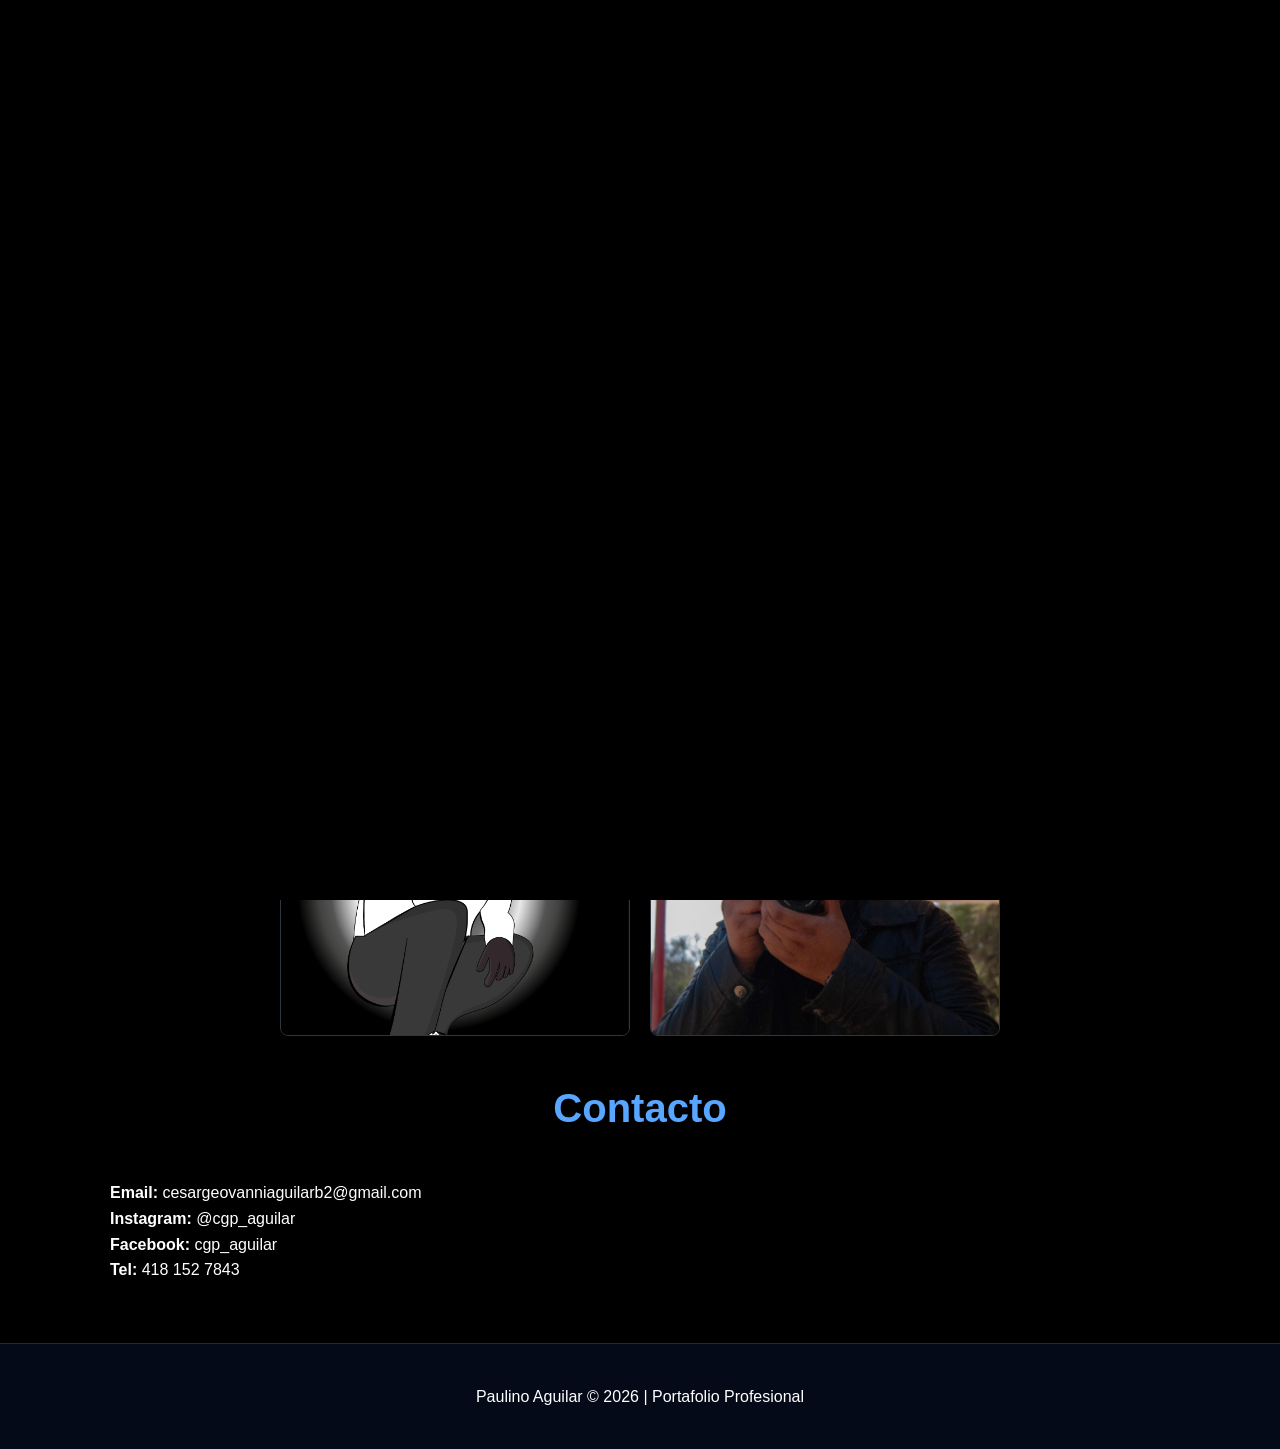
==== index.html @ d4484b49 "Add files via upload" ====
<!DOCTYPE html>
<html lang="es">
<head>
    <meta charset="UTF-8">
    <meta name="viewport" content="width=device-width, initial-scale=1.0">
    <title>Paulino Aguilar | Portafolio</title>
    <link rel="stylesheet" href="css/estilos.css">
</head>
<body>

    <div id="video-intro-container">
        <video id="video-intro" autoplay muted playsinline>
            <source src="video/intro.mp4" type="video/mp4">
            Tu navegador no soporta video.
        </video>
    </div>

    <header>
        <nav class="nav-principal">
            <div class="logo-contenedor">
                <img src="img/logo-aguila.png" alt="Logo Aguilar" class="logo-nav">
            </div>
            
            <ul class="menu-links">
                <li><a href="index.html">Inicio</a></li>
                <li><a href="galeria.html">Galería</a></li>
                <li><a href="servicios.html">Servicios</a></li>
                <li><a href="experiencias.html">Experiencias</a></li>
            </ul>
        </nav>
    </header>

    <main class="container">
        
        <section id="sobre-mi">
            <h1 class="titulo-seccion">Sobre Mí</h1>
            <div class="intro">
                <img src="img/Mi-foto.jpg" alt="Paulino Aguilar" class="foto-perfil">
                <div class="texto-presentacion">
                    <p>Soy diseñador digital especializado en ilustración y producción audiovisual. Mi objetivo es transformar ideas en experiencias visuales impactantes, combinando estética cibernética con narrativa visual.</p>
                </div>
            </div>
        </section>

        <section id="intro-trabajo">
            <h2 class="titulo-seccion">Un vistazo a mi trabajo</h2>
            <div class="fotos-intro">
                <img src="img/preview1.png" alt="Preview 1">
                <img src="img/preview2.jpg" alt="Preview 2">
            </div>
        </section>

        <section id="contacto">
            <h2 class="titulo-seccion">Contacto</h2>
            <div class="contacto-datos">
                <p><strong>Email:</strong> cesargeovanniaguilarb2@gmail.com</p>
                <p><strong>Instagram:</strong> @cgp_aguilar</p>
                <p><strong>Facebook:</strong> cgp_aguilar</p>
                <p><strong>Tel:</strong> 418 152 7843</p>
            </div>
        </section>

    </main>

    <footer>
        <p>Paulino Aguilar &copy; 2026 | Portafolio Profesional</p>
    </footer>

    <script>
        const video = document.getElementById('video-intro');
        const container = document.getElementById('video-intro-container');

        video.onended = function() {
            container.classList.add('hidden-intro'); 
            setTimeout(() => {
                container.style.display = 'none'; 
            }, 1000);
        };

        container.onclick = function() {
            container.style.display = 'none';
        };
    </script>

</body>
</html>
---- css/estilos.css ----
/* =========================================
   1. CONFIGURACIÓN GENERAL
   ========================================= */
* {
    box-sizing: border-box;
    margin: 0;
    padding: 0;
}

body {
    background-color: #000000;
    color: #ffffff;
    font-family: 'Arial', sans-serif;
    line-height: 1.6;
    overflow-x: hidden;
}

.container {
    max-width: 1100px;
    margin: 0 auto;
    padding: 60px 20px;
}

/* =========================================
   2. VIDEO INTRO (MANTENIDO)
   ========================================= */
#video-intro-container {
    position: fixed;
    top: 0;
    left: 0;
    width: 100%;
    height: 100vh;
    background-color: #000;
    z-index: 10000;
    display: flex;
    justify-content: center;
    align-items: center;
    transition: opacity 1s ease;
}

#video-intro {
    width: 100%;
    height: 100%;
    object-fit: cover;
}

.hidden-intro {
    opacity: 0;
    pointer-events: none;
}

/* =========================================
   3. NAVEGACIÓN UNIVERSAL (LOGO CIRCULAR)
   ========================================= */
header {
    background-color: #050a18;
    padding: 20px 0;
    border-bottom: 1px solid #1a2a4a;
    position: sticky;
    top: 0;
    z-index: 1000;
    width: 100%;
}

.nav-principal {
    display: flex;
    flex-direction: column; 
    align-items: center;
    gap: 15px;
    width: 100%;
    max-width: 1200px;
    margin: 0 auto;
}

.logo-nav {
    width: 110px;           
    height: 110px;          
    object-fit: cover;      
    border-radius: 50%;     /* LOGO CIRCULAR */
    border: 2px solid #58a6ff; 
    display: block;
    transition: transform 0.3s ease;
    background-color: #000;
}

.logo-nav:hover {
    transform: scale(1.05);
    border-color: #ffffff;
}

.menu-links {
    list-style: none;
    display: flex;
    justify-content: center;
    gap: 35px;
    padding: 0;
}

.menu-links a {
    color: #ffffff;
    text-decoration: none;
    font-size: 1rem;
    text-transform: uppercase;
    letter-spacing: 1.5px;
    font-weight: bold;
    transition: color 0.3s;
}

.menu-links a:hover {
    color: #58a6ff;
}

/* =========================================
   4. SECCIONES DE CONTENIDO (MANTENIDO)
   ========================================= */
.titulo-seccion {
    text-align: center;
    font-size: 2.5rem;
    margin: 40px 0;
    color: #58a6ff;
}

.intro, .servicio-bloque {
    display: flex;
    align-items: center;
    gap: 40px;
    background: #0a0f1d;
    padding: 30px;
    border-radius: 20px;
    border: 1px solid #161b22;
    margin-bottom: 30px;
}

/* Regla general para fotos/videos en bloques de servicios */
.servicio-media img, .servicio-media video {
    width: 100%;
    max-width: 400px;
    height: auto;
    border-radius: 15px;
    border: 1px solid #30363d;
}

/* =========================================
   5. AJUSTES ESPECÍFICOS: INICIO Y EXPERIENCIAS (CORRECCIÓN)
   ========================================= */

/* --- INICIO (Sobre Mí) --- */
.foto-perfil {
    width: 250px; /* Tamaño controlado para tu foto de perfil */
    height: auto;
    border-radius: 15px;
    border: 1px solid #30363d;
}

.fotos-intro {
    display: flex;
    gap: 20px;
    justify-content: center;
    flex-wrap: wrap;
    margin-top: 20px;
}

.fotos-intro img {
    width: 350px; /* Tamaño controlado para los previews */
    height: 250px;
    object-fit: cover;
    border-radius: 8px;
    border: 1px solid #30363d;
}

/* --- EXPERIENCIAS (Sesión Eduardo Espitia) --- */
.experiencia-bloque {
    margin-bottom: 50px;
}

.experiencia-info {
    margin-bottom: 20px;
}

.carrusel-experiencia {
    display: flex;
    gap: 15px;
    overflow-x: auto; /* Deslizamiento horizontal */
    padding: 20px 0;
    border-radius: 10px;
    background: #0a0f1d;
}

.carrusel-experiencia img {
    width: 280px; /* Tamaño fijo para que las fotos de la sesión no sean gigantes */
    height: 200px;
    object-fit: cover;
    border-radius: 8px;
    flex-shrink: 0; /* Evita que se aplasten */
    border: 1px solid #30363d;
    transition: transform 0.3s;
}

.carrusel-experiencia img:hover {
    transform: scale(1.05);
}

/* =========================================
   6. GALERÍA / CARRUSEL (MANTENIDO)
   ========================================= */
.carrusel-completo {
    position: relative;
    width: 100%;
    max-width: 900px;
    height: 600px;
    margin: 0 auto 50px auto;
    overflow: hidden;
    border-radius: 20px;
    background-color: #0a0f1d;
    border: 2px solid #1a2a4a;
}

.slides {
    display: flex;
    width: 300%;
    height: 100%;
    transition: transform 0.6s cubic-bezier(0.4, 0, 0.2, 1);
}

.slide {
    width: 33.3333%;
    height: 100%;
    flex-shrink: 0;
}

.slide img, .slide video {
    width: 100%;
    height: 100%;
    object-fit: contain;
    background-color: #000;
}

/* Lógica de radio botones */
input[name="slider"] { display: none; }
#item-1:checked ~ .slides { transform: translateX(0); }
#item-2:checked ~ .slides { transform: translateX(-33.3333%); }
#item-3:checked ~ .slides { transform: translateX(-66.6666%); }

.navegacion-carrusel {
    position: absolute;
    bottom: 70px;
    width: 100%;
    display: flex;
    justify-content: center;
    gap: 15px;
}

.dot {
    width: 12px;
    height: 12px;
    background: #30363d;
    border-radius: 50%;
    cursor: pointer;
}

#item-1:checked ~ .navegacion-carrusel .dot:nth-child(1),
#item-2:checked ~ .navegacion-carrusel .dot:nth-child(2),
#item-3:checked ~ .navegacion-carrusel .dot:nth-child(3) {
    background: #58a6ff;
}

/* =========================================
   7. FOOTER
   ========================================= */
footer {
    background-color: #050a18;
    padding: 40px 0;
    text-align: center;
    border-top: 1px solid #1a2a4a;
}

/* =========================================
   8. RESPONSIVE
   ========================================= */
@media (max-width: 768px) {
    .menu-links { gap: 15px; flex-wrap: wrap; justify-content: center; }
    .intro, .servicio-bloque { flex-direction: column; text-align: center; }
    .foto-perfil, .servicio-media img { width: 100%; max-width: 100%; }
    .carrusel-completo { height: 400px; }
}
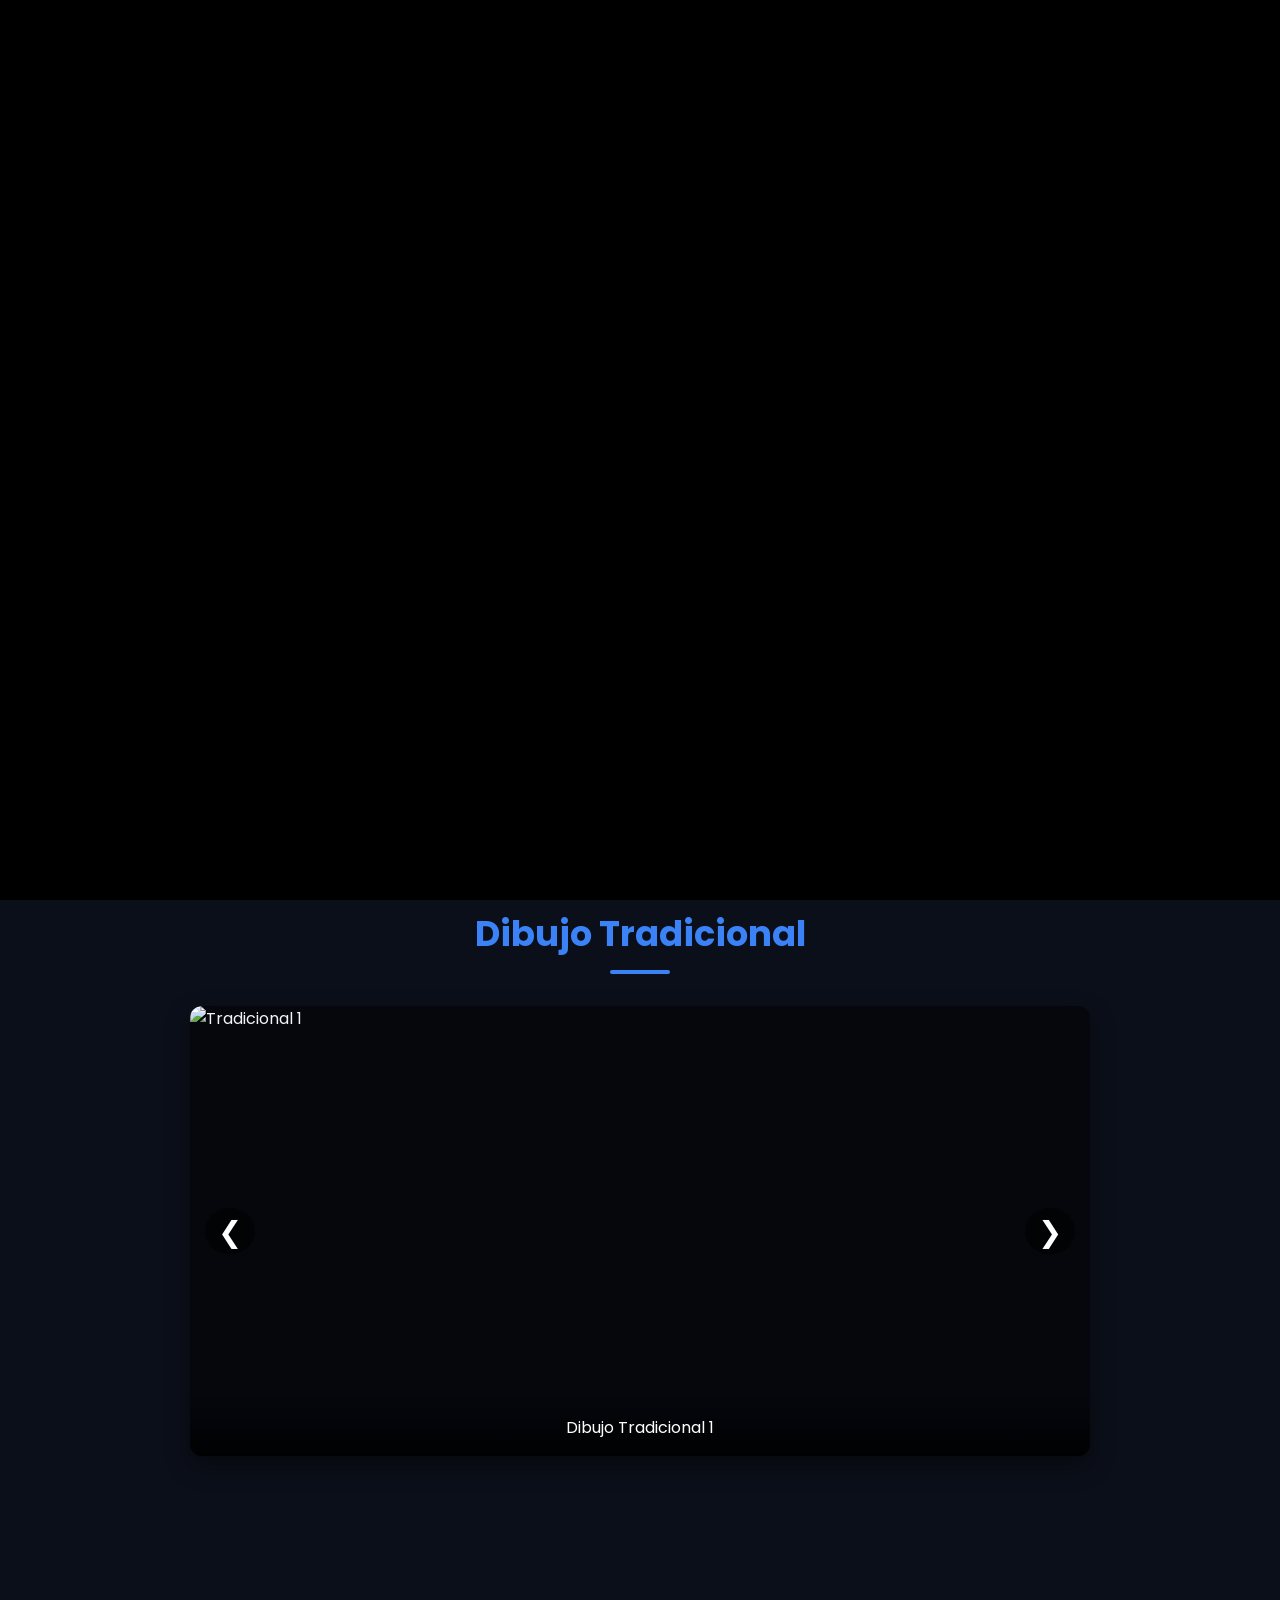
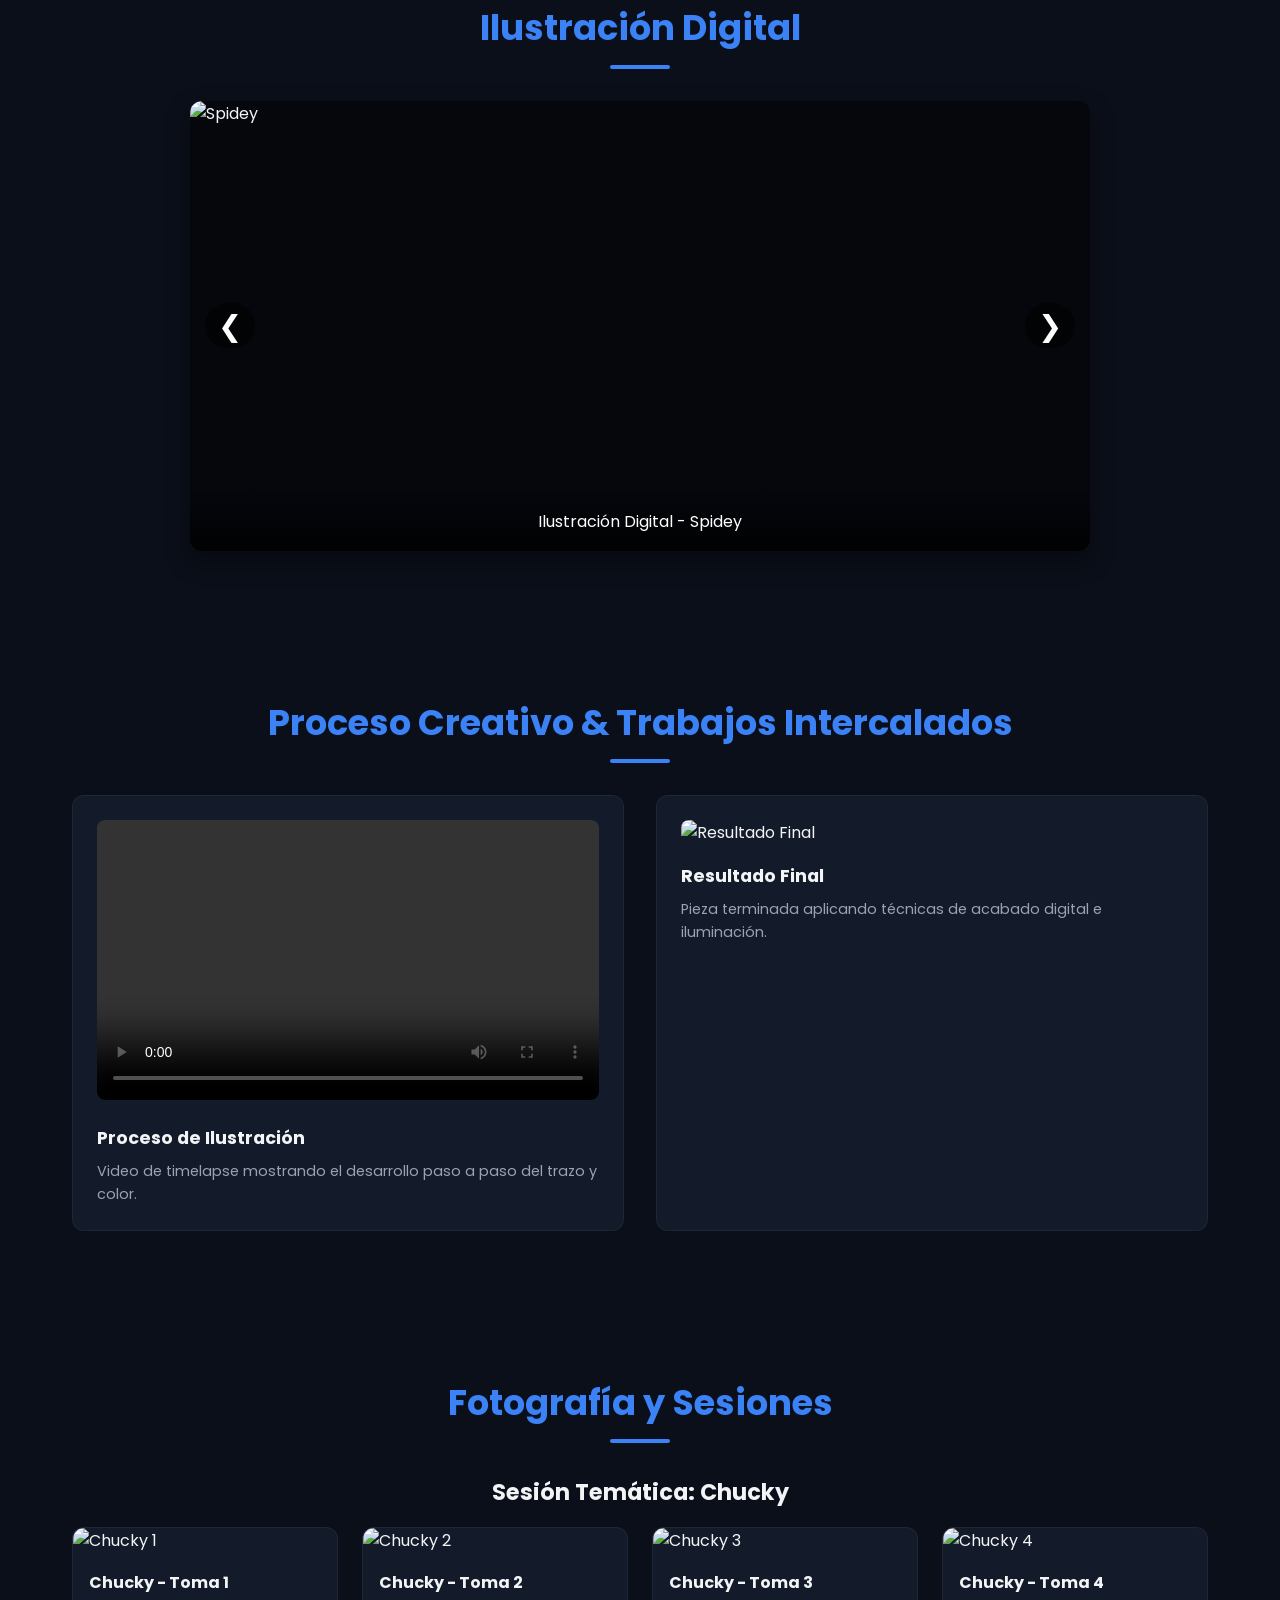
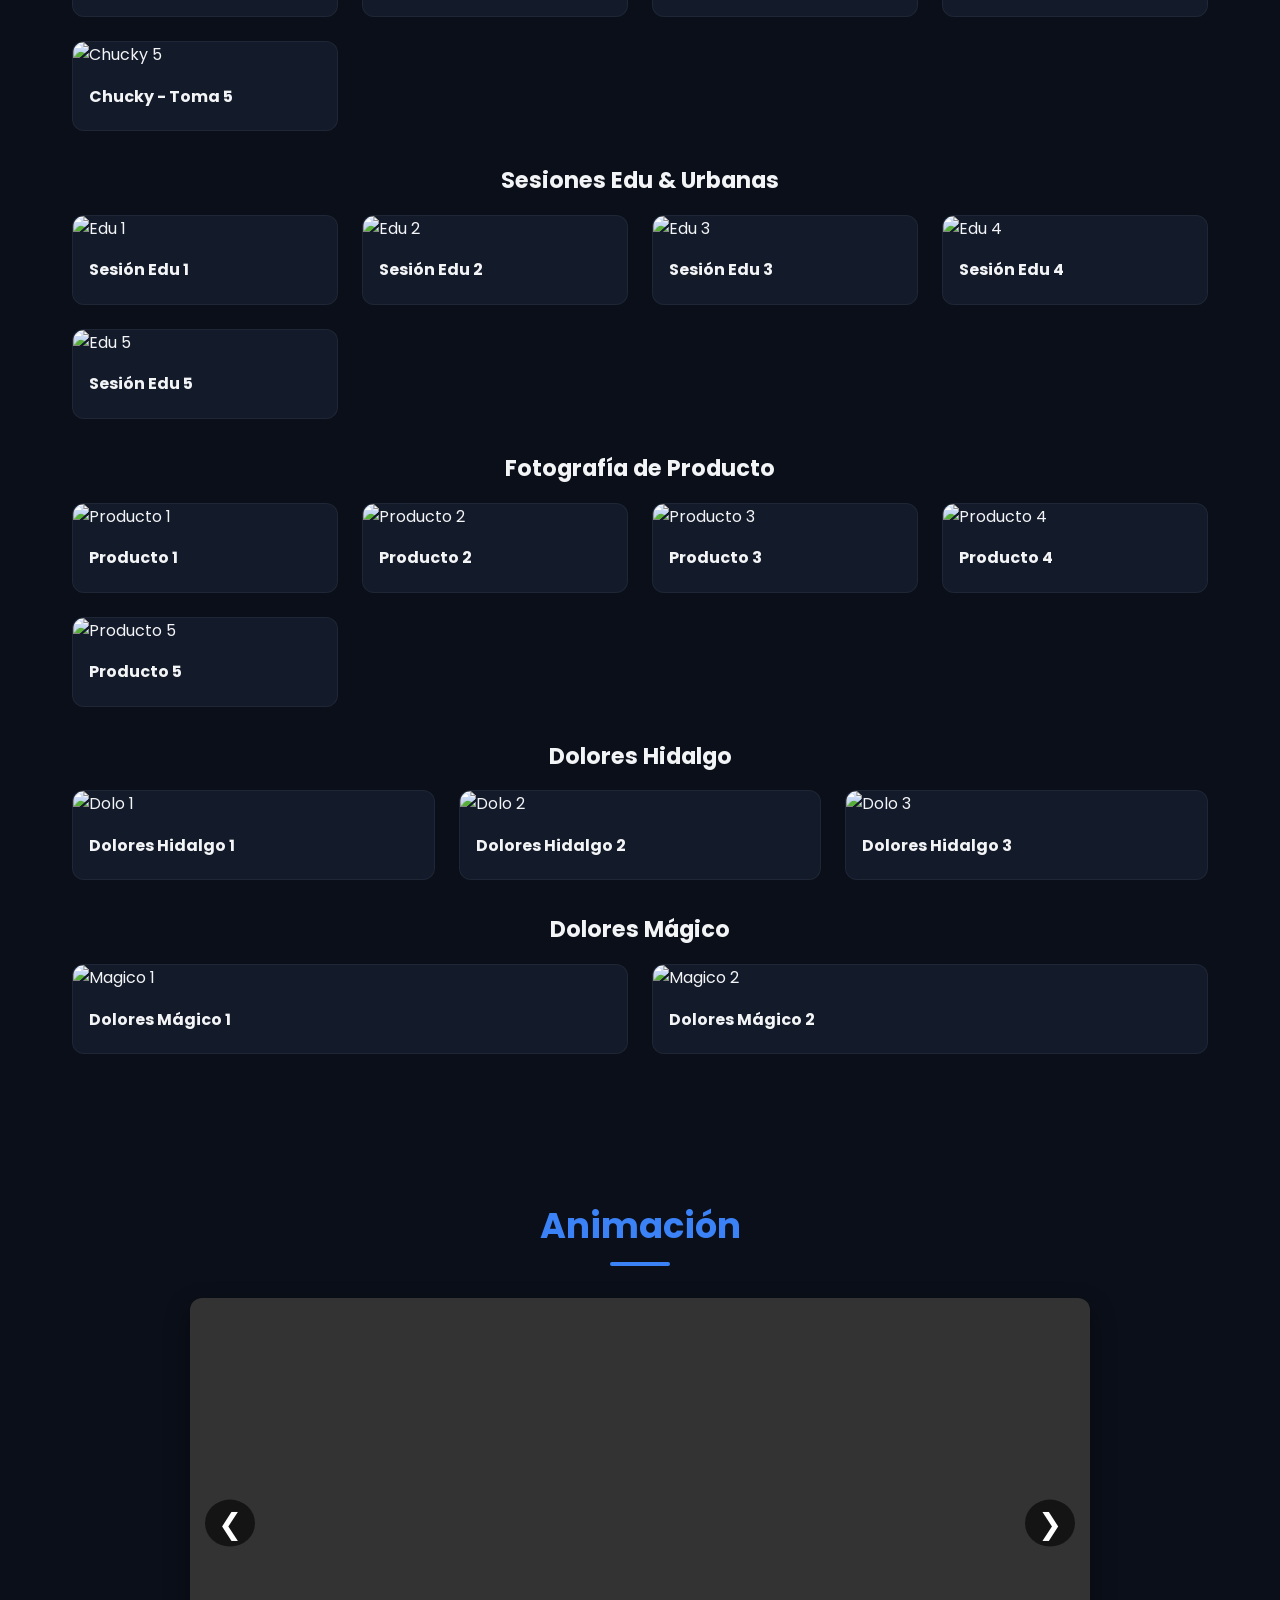
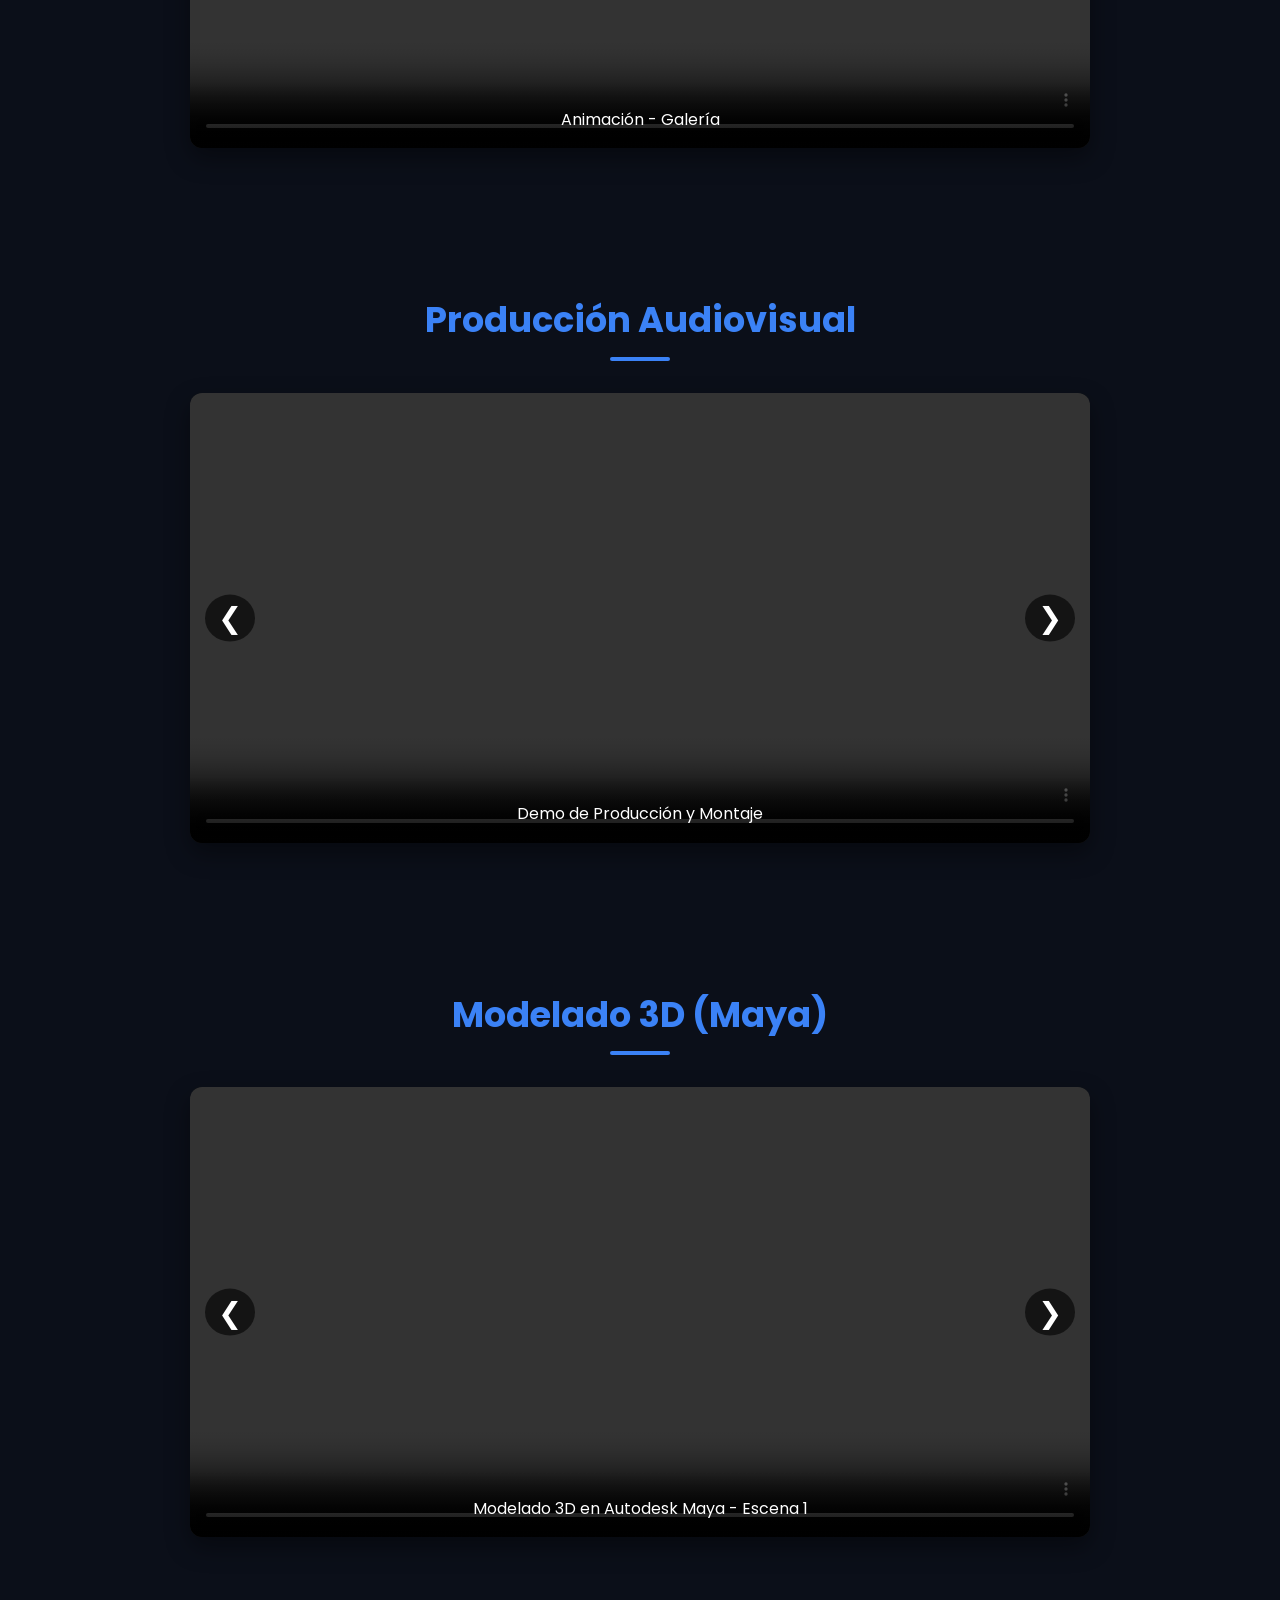
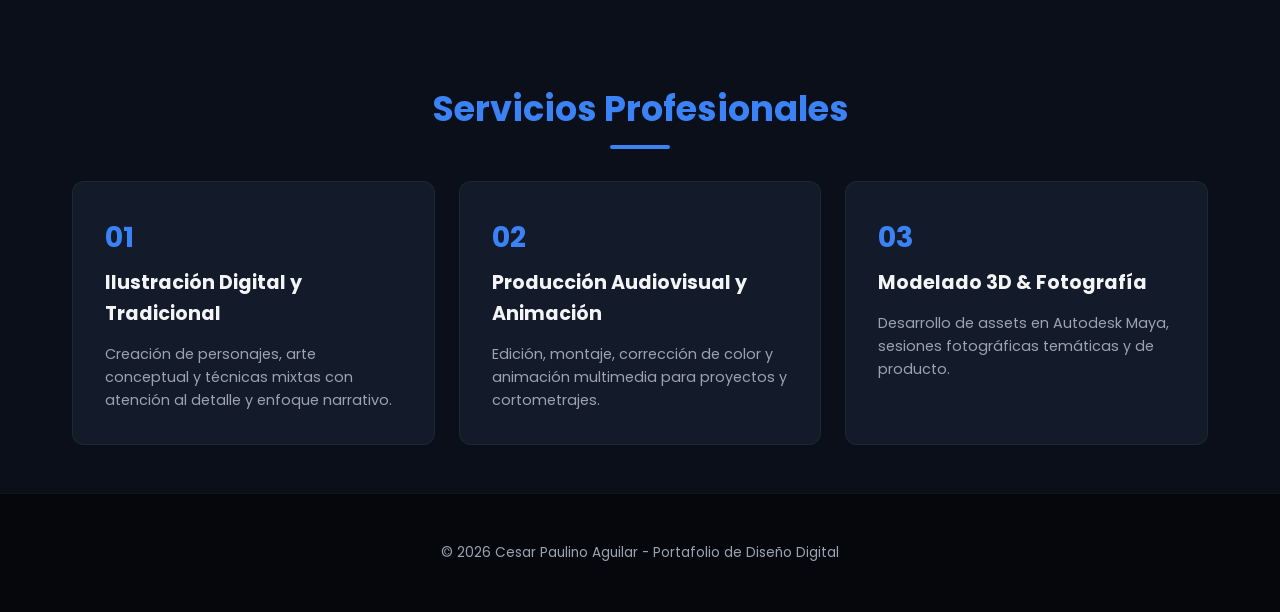
==== commit 50b4623a: "Add files via upload" ====
--- a/index.html
+++ b/index.html
@@ -1,86 +1,363 @@
 <!DOCTYPE html>
 <html lang="es">
 <head>
-    <meta charset="UTF-8">
-    <meta name="viewport" content="width=device-width, initial-scale=1.0">
-    <title>Paulino Aguilar | Portafolio</title>
-    <link rel="stylesheet" href="css/estilos.css">
+  <meta charset="UTF-8">
+  <meta name="viewport" content="width=device-width, initial-scale=1.0">
+  <title>Cesar Paulino Aguilar - Portafolio Profesional</title>
+  <link rel="preconnect" href="https://fonts.googleapis.com">
+  <link rel="preconnect" href="https://fonts.gstatic.com" crossorigin>
+  <link href="https://fonts.googleapis.com/css2?family=Poppins:wght@300;400;600;700&display=swap" rel="stylesheet">
+  <style>
+    :root {
+      --bg-color: #0b0f19;
+      --card-bg: #131a2a;
+      --accent-color: #3b82f6;
+      --accent-hover: #60a5fa;
+      --text-main: #f3f4f6;
+      --text-muted: #9ca3af;
+      --nav-bg: rgba(11, 15, 25, 0.95);
+    }
+
+    * { box-sizing: border-box; margin: 0; padding: 0; }
+    html { scroll-behavior: smooth; }
+    body { font-family: 'Poppins', sans-serif; background-color: var(--bg-color); color: var(--text-main); line-height: 1.6; }
+
+    /* INTRO ANIMADA A PANTALLA COMPLETA */
+    #intro-screen {
+      position: fixed;
+      top: 0; left: 0; width: 100%; height: 100%;
+      background: #000;
+      display: flex; justify-content: center; align-items: center;
+      z-index: 9999;
+      transition: opacity 0.8s ease;
+    }
+    #intro-screen video { width: 100%; height: 100%; object-fit: cover; }
+
+    /* NAVEGACIÓN */
+    header { position: fixed; top: 0; left: 0; width: 100%; background: var(--nav-bg); backdrop-filter: blur(10px); z-index: 1000; border-bottom: 1px solid rgba(255, 255, 255, 0.05); }
+    nav { max-width: 1200px; margin: 0 auto; display: flex; justify-content: space-between; align-items: center; padding: 1rem 2rem; }
+    .logo-container img { width: 45px; height: 45px; border-radius: 50%; object-fit: cover; }
+    .nav-links { display: flex; list-style: none; gap: 1.2rem; flex-wrap: wrap; justify-content: flex-end; }
+    .nav-links a { color: var(--text-main); text-decoration: none; font-weight: 600; text-transform: uppercase; font-size: 0.75rem; letter-spacing: 1px; transition: color 0.3s; }
+    .nav-links a:hover { color: var(--accent-color); }
+
+    /* SECCIONES GENERALES */
+    section { padding: 6rem 2rem 3rem 2rem; max-width: 1200px; margin: 0 auto; }
+    .section-title { font-size: 2.2rem; text-align: center; color: var(--accent-color); margin-bottom: 2rem; position: relative; }
+    .section-title::after { content: ''; display: block; width: 60px; height: 4px; background: var(--accent-color); margin: 0.5rem auto 0 auto; border-radius: 2px; }
+    .sub-title { font-size: 1.4rem; color: var(--text-main); margin: 2rem 0 1rem 0; text-align: center; }
+
+    /* SOBRE MÍ */
+    #inicio { min-height: 90vh; display: flex; align-items: center; justify-content: center; padding-top: 8rem; }
+    .hero-card { background: var(--card-bg); border-radius: 16px; padding: 3rem; display: flex; align-items: center; gap: 2.5rem; box-shadow: 0 10px 30px rgba(0,0,0,0.5); border: 1px solid rgba(255,255,255,0.05); }
+    .hero-img { width: 200px; height: 200px; border-radius: 12px; object-fit: cover; }
+    .hero-content h1 { font-size: 2.5rem; margin-bottom: 0.5rem; }
+    .hero-content h2 { font-size: 1.2rem; color: var(--accent-color); font-weight: 400; margin-bottom: 1rem; }
+    .hero-content p { color: var(--text-muted); font-size: 0.95rem; }
+
+    /* CARRUSELES */
+    .carousel-container { position: relative; max-width: 900px; margin: 0 auto; overflow: hidden; border-radius: 12px; background: #05070d; box-shadow: 0 10px 25px rgba(0,0,0,0.4); }
+    .carousel-track { display: flex; transition: transform 0.5s ease-in-out; }
+    .carousel-slide { min-width: 100%; height: 450px; position: relative; display: flex; justify-content: center; align-items: center; }
+    .carousel-slide img, .carousel-slide video { width: 100%; height: 100%; object-fit: contain; }
+    .carousel-caption { position: absolute; bottom: 0; width: 100%; background: linear-gradient(transparent, rgba(0,0,0,0.85)); color: #fff; padding: 1.5rem 1rem 1rem 1rem; text-align: center; font-size: 1rem; }
+    .carousel-btn { position: absolute; top: 50%; transform: translateY(-50%); background: rgba(0, 0, 0, 0.6); color: white; border: none; font-size: 1.8rem; padding: 0.4rem 0.8rem; cursor: pointer; border-radius: 50%; z-index: 10; transition: background 0.3s; }
+    .carousel-btn:hover { background: var(--accent-color); }
+    .btn-prev { left: 15px; } .btn-next { right: 15px; }
+
+    /* SECCIÓN INTERCALADA (PROCESO + RESULTADO) */
+    .intercalada-grid { display: grid; grid-template-columns: repeat(auto-fit, minmax(300px, 1fr)); gap: 2rem; }
+    .intercalada-card { background: var(--card-bg); border-radius: 12px; padding: 1.5rem; border: 1px solid rgba(255,255,255,0.05); }
+    .intercalada-card img, .intercalada-card video { width: 100%; height: 280px; object-fit: cover; border-radius: 8px; margin-bottom: 1rem; }
+    .intercalada-card h3 { font-size: 1.1rem; margin-bottom: 0.5rem; }
+    .intercalada-card p { color: var(--text-muted); font-size: 0.9rem; }
+
+    /* GRID DE FOTOGRAFÍA / SESIONES */
+    .photo-grid { display: grid; grid-template-columns: repeat(auto-fit, minmax(260px, 1fr)); gap: 1.5rem; }
+    .photo-card { background: var(--card-bg); border-radius: 12px; overflow: hidden; border: 1px solid rgba(255,255,255,0.05); }
+    .photo-card img { width: 100%; height: 240px; object-fit: cover; }
+    .photo-card .photo-info { padding: 1rem; }
+    .photo-card h4 { font-size: 1rem; margin-bottom: 0.3rem; }
+
+    /* SERVICIOS Y EXPERIENCIA */
+    .services-grid { display: grid; grid-template-columns: repeat(auto-fit, minmax(280px, 1fr)); gap: 1.5rem; }
+    .service-card { background: var(--card-bg); padding: 2rem; border-radius: 12px; border: 1px solid rgba(255,255,255,0.05); }
+    .service-number { font-size: 1.8rem; font-weight: 700; color: var(--accent-color); margin-bottom: 0.5rem; }
+    .service-card h3 { font-size: 1.2rem; margin-bottom: 0.8rem; }
+    .service-card p { color: var(--text-muted); font-size: 0.9rem; }
+
+    .experience-container { display: flex; flex-direction: column; gap: 1.5rem; }
+    .exp-item { background: var(--card-bg); padding: 1.5rem 2rem; border-radius: 12px; border-left: 4px solid var(--accent-color); }
+    .exp-item h3 { font-size: 1.2rem; }
+    .exp-item .role { color: var(--accent-color); font-size: 0.9rem; margin-bottom: 0.5rem; }
+    .exp-item p { color: var(--text-muted); font-size: 0.9rem; }
+
+    footer { text-align: center; padding: 3rem 1rem; background: #05070d; border-top: 1px solid rgba(255,255,255,0.05); color: var(--text-muted); font-size: 0.85rem; }
+
+    @media (max-width: 768px) {
+      .hero-card { flex-direction: column; text-align: center; padding: 2rem; }
+      .nav-links { justify-content: center; }
+      .carousel-slide { height: 300px; }
+    }
+  </style>
 </head>
 <body>
 
-    <div id="video-intro-container">
-        <video id="video-intro" autoplay muted playsinline>
-            <source src="video/intro.mp4" type="video/mp4">
-            Tu navegador no soporta video.
-        </video>
-    </div>
-
-    <header>
-        <nav class="nav-principal">
-            <div class="logo-contenedor">
-                <img src="img/logo-aguila.png" alt="Logo Aguilar" class="logo-nav">
-            </div>
-            
-            <ul class="menu-links">
-                <li><a href="index.html">Inicio</a></li>
-                <li><a href="galeria.html">Galería</a></li>
-                <li><a href="servicios.html">Servicios</a></li>
-                <li><a href="experiencias.html">Experiencias</a></li>
-            </ul>
-        </nav>
-    </header>
-
-    <main class="container">
-        
-        <section id="sobre-mi">
-            <h1 class="titulo-seccion">Sobre Mí</h1>
-            <div class="intro">
-                <img src="img/Mi-foto.jpg" alt="Paulino Aguilar" class="foto-perfil">
-                <div class="texto-presentacion">
-                    <p>Soy diseñador digital especializado en ilustración y producción audiovisual. Mi objetivo es transformar ideas en experiencias visuales impactantes, combinando estética cibernética con narrativa visual.</p>
-                </div>
-            </div>
-        </section>
-
-        <section id="intro-trabajo">
-            <h2 class="titulo-seccion">Un vistazo a mi trabajo</h2>
-            <div class="fotos-intro">
-                <img src="img/preview1.png" alt="Preview 1">
-                <img src="img/preview2.jpg" alt="Preview 2">
-            </div>
-        </section>
-
-        <section id="contacto">
-            <h2 class="titulo-seccion">Contacto</h2>
-            <div class="contacto-datos">
-                <p><strong>Email:</strong> cesargeovanniaguilarb2@gmail.com</p>
-                <p><strong>Instagram:</strong> @cgp_aguilar</p>
-                <p><strong>Facebook:</strong> cgp_aguilar</p>
-                <p><strong>Tel:</strong> 418 152 7843</p>
-            </div>
-        </section>
-
-    </main>
-
-    <footer>
-        <p>Paulino Aguilar &copy; 2026 | Portafolio Profesional</p>
-    </footer>
-
-    <script>
-        const video = document.getElementById('video-intro');
-        const container = document.getElementById('video-intro-container');
-
-        video.onended = function() {
-            container.classList.add('hidden-intro'); 
-            setTimeout(() => {
-                container.style.display = 'none'; 
-            }, 1000);
-        };
-
-        container.onclick = function() {
-            container.style.display = 'none';
-        };
-    </script>
-
+  <!-- INTRO ANIMADA A PANTALLA COMPLETA -->
+  <div id="intro-screen">
+    <video src="video/intro.mp4" autoplay muted playsinline></video>
+  </div>
+
+  <!-- NAVEGACIÓN -->
+  <header>
+    <nav>
+      <div class="logo-container">
+        <img src="img/logo-aguila.jpeg" alt="Logo" onerror="this.style.display='none'">
+      </div>
+      <ul class="nav-links">
+        <li><a href="#inicio">Inicio</a></li>
+        <li><a href="#tradicional">Tradicional</a></li>
+        <li><a href="#digital">Digital</a></li>
+        <li><a href="#proceso">Proceso</a></li>
+        <li><a href="#fotografia">Fotografía</a></li>
+        <li><a href="#animacion">Animación</a></li>
+        <li><a href="#modelado">3D Maya</a></li>
+        <li><a href="#servicios">Servicios</a></li>
+      </ul>
+    </nav>
+  </header>
+
+  <!-- INICIO / SOBRE MÍ -->
+  <section id="inicio">
+    <div class="hero-card">
+      <img src="img/Mi-foto.jpg" alt="Cesar Paulino" class="hero-img">
+      <div class="hero-content">
+        <h1>Sobre Mí</h1>
+        <h2>Diseñador Digital & Creador Audiovisual</h2>
+        <p>
+          Especializado en ilustración tradicional y digital, concept art, modelado 3D y producción audiovisual. Transformo ideas narrativas en piezas visuales profesionales.
+        </p>
+      </div>
+    </div>
+  </section>
+
+  <!-- SECCIÓN 1: DIBUJO TRADICIONAL (CARRUSEL) -->
+  <section id="tradicional">
+    <h2 class="section-title">Dibujo Tradicional</h2>
+    <div class="carousel-container" id="carousel-trad">
+      <button class="carousel-btn btn-prev" onclick="moveSlide('trad', -1)">&#10094;</button>
+      <button class="carousel-btn btn-next" onclick="moveSlide('trad', 1)">&#10095;</button>
+      <div class="carousel-track">
+        <div class="carousel-slide"><img src="img/dibujotradicional1.png" alt="Tradicional 1"><div class="carousel-caption">Dibujo Tradicional 1</div></div>
+        <div class="carousel-slide"><img src="img/dibujotradicional2.png" alt="Tradicional 2"><div class="carousel-caption">Dibujo Tradicional 2</div></div>
+        <div class="carousel-slide"><img src="img/dibujotradicional3.png" alt="Tradicional 3"><div class="carousel-caption">Dibujo Tradicional 3</div></div>
+        <div class="carousel-slide"><img src="img/dibujotradicional4.png" alt="Tradicional 4"><div class="carousel-caption">Dibujo Tradicional 4</div></div>
+        <div class="carousel-slide"><img src="img/dibujotradicional5.png" alt="Tradicional 5"><div class="carousel-caption">Dibujo Tradicional 5</div></div>
+      </div>
+    </div>
+  </section>
+
+  <!-- SECCIÓN 2: ILUSTRACIÓN DIGITAL (CARRUSEL) -->
+  <section id="digital">
+    <h2 class="section-title">Ilustración Digital</h2>
+    <div class="carousel-container" id="carousel-dig">
+      <button class="carousel-btn btn-prev" onclick="moveSlide('dig', -1)">&#10094;</button>
+      <button class="carousel-btn btn-next" onclick="moveSlide('dig', 1)">&#10095;</button>
+      <div class="carousel-track">
+        <div class="carousel-slide"><img src="img/spidey.png" alt="Spidey"><div class="carousel-caption">Ilustración Digital - Spidey</div></div>
+        <div class="carousel-slide"><img src="img/dibujo-grande1.jpeg" alt="Dibujo Grande"><div class="carousel-caption">Arte Detallado & Tinta Digital</div></div>
+        <div class="carousel-slide"><img src="img/IlustracionDigitalVans1.png" alt="Vans"><div class="carousel-caption">Concept Art & Personaje</div></div>
+        <div class="carousel-slide"><img src="img/dibujo-gran-de2.png" alt="Dibujo 2"><div class="carousel-caption">Ilustración Estilizada</div></div>
+      </div>
+    </div>
+  </section>
+
+  <!-- SECCIÓN 3: ILUSTRACIÓN INTERCALADA (PROCESO + RESULTADO) -->
+  <section id="proceso">
+    <h2 class="section-title">Proceso Creativo & Trabajos Intercalados</h2>
+    <div class="intercalada-grid">
+      <div class="intercalada-card">
+        <video src="video/IlustraciondigitalProceso.mp4" controls></video>
+        <h3>Proceso de Ilustración</h3>
+        <p>Video de timelapse mostrando el desarrollo paso a paso del trazo y color.</p>
+      </div>
+      <div class="intercalada-card">
+        <img src="img/ResultadoFinal.png" alt="Resultado Final">
+        <h3>Resultado Final</h3>
+        <p>Pieza terminada aplicando técnicas de acabado digital e iluminación.</p>
+      </div>
+    </div>
+  </section>
+
+  <!-- SECCIÓN 4: FOTOGRAFÍA Y SESIONES -->
+  <section id="fotografia">
+    <h2 class="section-title">Fotografía y Sesiones</h2>
+    
+    <h3 class="sub-title">Sesión Temática: Chucky</h3>
+    <div class="photo-grid" style="margin-bottom: 2rem;">
+      <div class="photo-card"><img src="img/SesionDeFotosChucky1.jpeg" alt="Chucky 1"><div class="photo-info"><h4>Chucky - Toma 1</h4></div></div>
+      <div class="photo-card"><img src="img/SesionDeFotosChucky2.jpeg" alt="Chucky 2"><div class="photo-info"><h4>Chucky - Toma 2</h4></div></div>
+      <div class="photo-card"><img src="img/SesionDeFotosChucky3.jpeg" alt="Chucky 3"><div class="photo-info"><h4>Chucky - Toma 3</h4></div></div>
+      <div class="photo-card"><img src="img/SesionDeFotosChucky4.jpeg" alt="Chucky 4"><div class="photo-info"><h4>Chucky - Toma 4</h4></div></div>
+      <div class="photo-card"><img src="img/SesionDeFotosChucky5.jpeg" alt="Chucky 5"><div class="photo-info"><h4>Chucky - Toma 5</h4></div></div>
+    </div>
+
+    <h3 class="sub-title">Sesiones Edu & Urbanas</h3>
+    <div class="photo-grid" style="margin-bottom: 2rem;">
+      <div class="photo-card"><img src="img/Edu1.jpg" alt="Edu 1"><div class="photo-info"><h4>Sesión Edu 1</h4></div></div>
+      <div class="photo-card"><img src="img/Edu2.jpg" alt="Edu 2"><div class="photo-info"><h4>Sesión Edu 2</h4></div></div>
+      <div class="photo-card"><img src="img/Edu3.jpg" alt="Edu 3"><div class="photo-info"><h4>Sesión Edu 3</h4></div></div>
+      <div class="photo-card"><img src="img/Edu4.jpg" alt="Edu 4"><div class="photo-info"><h4>Sesión Edu 4</h4></div></div>
+      <div class="photo-card"><img src="img/Edu5.jpg" alt="Edu 5"><div class="photo-info"><h4>Sesión Edu 5</h4></div></div>
+    </div>
+
+    <!-- 1. FOTOGRAFÍA DE PRODUCTO (5 fotos) -->
+    <h3 class="sub-title">Fotografía de Producto</h3>
+    <div class="photo-grid" style="margin-bottom: 2rem;">
+      <div class="photo-card"><img src="img/FotografiadeProducto1.jpeg" alt="Producto 1"><div class="photo-info"><h4>Producto 1</h4></div></div>
+      <div class="photo-card"><img src="img/FotografiadeProducto2.jpeg" alt="Producto 2"><div class="photo-info"><h4>Producto 2</h4></div></div>
+      <div class="photo-card"><img src="img/FotografiadeProducto3.jpeg" alt="Producto 3"><div class="photo-info"><h4>Producto 3</h4></div></div>
+      <div class="photo-card"><img src="img/FotografiadeProducto4.jpeg" alt="Producto 4"><div class="photo-info"><h4>Producto 4</h4></div></div>
+      <div class="photo-card"><img src="img/FotografiadeProducto5.jpeg" alt="Producto 5"><div class="photo-info"><h4>Producto 5</h4></div></div>
+    </div>
+
+    <!-- 2. DOLORES HIDALGO (3 fotos) -->
+    <h3 class="sub-title">Dolores Hidalgo</h3>
+    <div class="photo-grid" style="margin-bottom: 2rem;">
+      <div class="photo-card"><img src="img/Dolo1.jpg" alt="Dolo 1"><div class="photo-info"><h4>Dolores Hidalgo 1</h4></div></div>
+      <div class="photo-card"><img src="img/Dolo2.jpg" alt="Dolo 2"><div class="photo-info"><h4>Dolores Hidalgo 2</h4></div></div>
+      <div class="photo-card"><img src="img/Dolo3.jpg" alt="Dolo 3"><div class="photo-info"><h4>Dolores Hidalgo 3</h4></div></div>
+    </div>
+
+    <!-- 3. DOLORES MÁGICO (2 fotos) -->
+    <h3 class="sub-title">Dolores Mágico</h3>
+    <div class="photo-grid">
+      <div class="photo-card"><img src="img/DoloresMagico1.jpeg" alt="Magico 1"><div class="photo-info"><h4>Dolores Mágico 1</h4></div></div>
+      <div class="photo-card"><img src="img/DoloresMagico2.jpeg" alt="Magico 2"><div class="photo-info"><h4>Dolores Mágico 2</h4></div></div>
+    </div>
+  </section>
+
+  <!-- SECCIÓN 5: ANIMACIÓN -->
+  <section id="animacion">
+    <h2 class="section-title">Animación</h2>
+    <div class="carousel-container" id="carousel-anim">
+      <button class="carousel-btn btn-prev" onclick="moveSlide('anim', -1)">&#10094;</button>
+      <button class="carousel-btn btn-next" onclick="moveSlide('anim', 1)">&#10095;</button>
+      <div class="carousel-track">
+        <div class="carousel-slide">
+          <video src="video/animacion-galeria.mp4" controls></video>
+          <div class="carousel-caption">Animación - Galería</div>
+        </div>
+        <div class="carousel-slide">
+          <video src="video/demo-animacion.mp4" controls></video>
+          <div class="carousel-caption">Demo de Animación</div>
+        </div>
+        <div class="carousel-slide">
+          <video src="video/AnimacionDeliricas.mp4" controls></video>
+          <div class="carousel-caption">Animación de Líricas</div>
+        </div>
+        <div class="carousel-slide">
+          <video src="video/AnimacionFormas.mp4" controls></video>
+          <div class="carousel-caption">Animación de Formas</div>
+        </div>
+      </div>
+    </div>
+  </section>
+
+  <!-- SECCIÓN 6: PRODUCCIÓN AUDIOVISUAL -->
+  <section id="produccion">
+    <h2 class="section-title">Producción Audiovisual</h2>
+    <div class="carousel-container" id="carousel-prod">
+      <button class="carousel-btn btn-prev" onclick="moveSlide('prod', -1)">&#10094;</button>
+      <button class="carousel-btn btn-next" onclick="moveSlide('prod', 1)">&#10095;</button>
+      <div class="carousel-track">
+        <div class="carousel-slide">
+          <video src="video/demo-produccion.mp4" controls></video>
+          <div class="carousel-caption">Demo de Producción y Montaje</div>
+        </div>
+      </div>
+    </div>
+  </section>
+
+  <!-- SECCIÓN 7: MODELADO 3D (MAYA) -->
+  <section id="modelado">
+    <h2 class="section-title">Modelado 3D (Maya)</h2>
+    <div class="carousel-container" id="carousel-maya">
+      <button class="carousel-btn btn-prev" onclick="moveSlide('maya', -1)">&#10094;</button>
+      <button class="carousel-btn btn-next" onclick="moveSlide('maya', 1)">&#10095;</button>
+      <div class="carousel-track">
+        <div class="carousel-slide">
+          <video src="video/Modelado3denMaya1.mp4" controls></video>
+          <div class="carousel-caption">Modelado 3D en Autodesk Maya - Escena 1</div>
+        </div>
+        <div class="carousel-slide">
+          <video src="video/Modelado3denMaya2.mp4" controls></video>
+          <div class="carousel-caption">Modelado 3D en Autodesk Maya - Escena 2</div>
+        </div>
+        <div class="carousel-slide">
+          <video src="video/Modelado3denMaya3.mp4" controls></video>
+          <div class="carousel-caption">Modelado 3D en Autodesk Maya - Escena 3</div>
+        </div>
+      </div>
+    </div>
+  </section>
+
+  <!-- SERVICIOS -->
+  <section id="servicios">
+    <h2 class="section-title">Servicios Profesionales</h2>
+    <div class="services-grid">
+      <div class="service-card">
+        <div class="service-number">01</div>
+        <h3>Ilustración Digital y Tradicional</h3>
+        <p>Creación de personajes, arte conceptual y técnicas mixtas con atención al detalle y enfoque narrativo.</p>
+      </div>
+      <div class="service-card">
+        <div class="service-number">02</div>
+        <h3>Producción Audiovisual y Animación</h3>
+        <p>Edición, montaje, corrección de color y animación multimedia para proyectos y cortometrajes.</p>
+      </div>
+      <div class="service-card">
+        <div class="service-number">03</div>
+        <h3>Modelado 3D & Fotografía</h3>
+        <p>Desarrollo de assets en Autodesk Maya, sesiones fotográficas temáticas y de producto.</p>
+      </div>
+    </div>
+  </section>
+
+  <footer>
+    <p>&copy; 2026 Cesar Paulino Aguilar - Portafolio de Diseño Digital</p>
+  </footer>
+
+  <!-- SCRIPT -->
+  <script>
+    // Intro animada a pantalla completa
+    window.addEventListener('load', () => {
+      setTimeout(() => {
+        const intro = document.getElementById('intro-screen');
+        intro.style.opacity = '0';
+        setTimeout(() => intro.style.display = 'none', 800);
+      }, 3500);
+    });
+
+    // Carruseles múltiples
+    const indexes = { trad: 0, dig: 0, anim: 0, prod: 0, maya: 0 };
+
+    function moveSlide(id, direction) {
+      const container = document.getElementById(`carousel-${id}`);
+      const track = container.querySelector('.carousel-track');
+      const slides = track.querySelectorAll('.carousel-slide');
+      const totalSlides = slides.length;
+
+      indexes[id] += direction;
+
+      if (indexes[id] < 0) {
+        indexes[id] = totalSlides - 1;
+      } else if (indexes[id] >= totalSlides) {
+        indexes[id] = 0;
+      }
+
+      track.style.transform = `translateX(-${indexes[id] * 100}%)`;
+    }
+  </script>
 </body>
 </html>
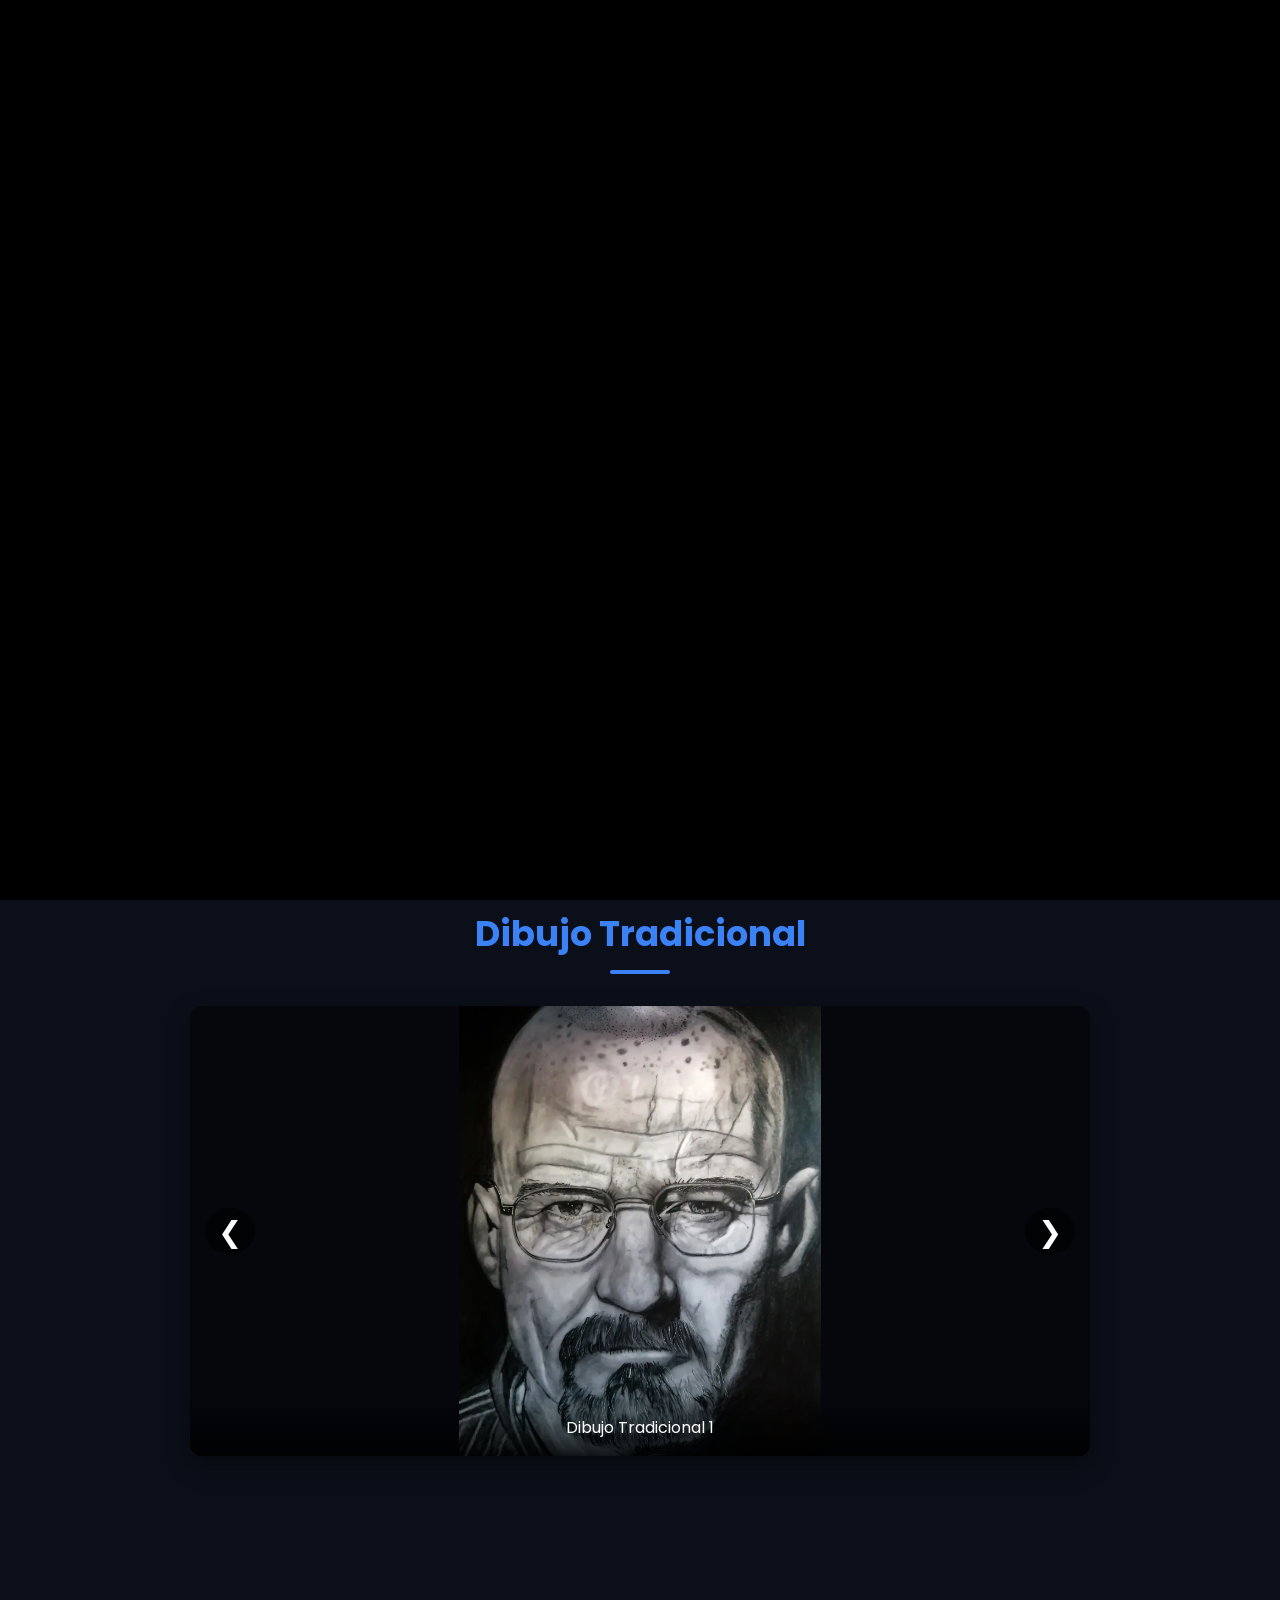
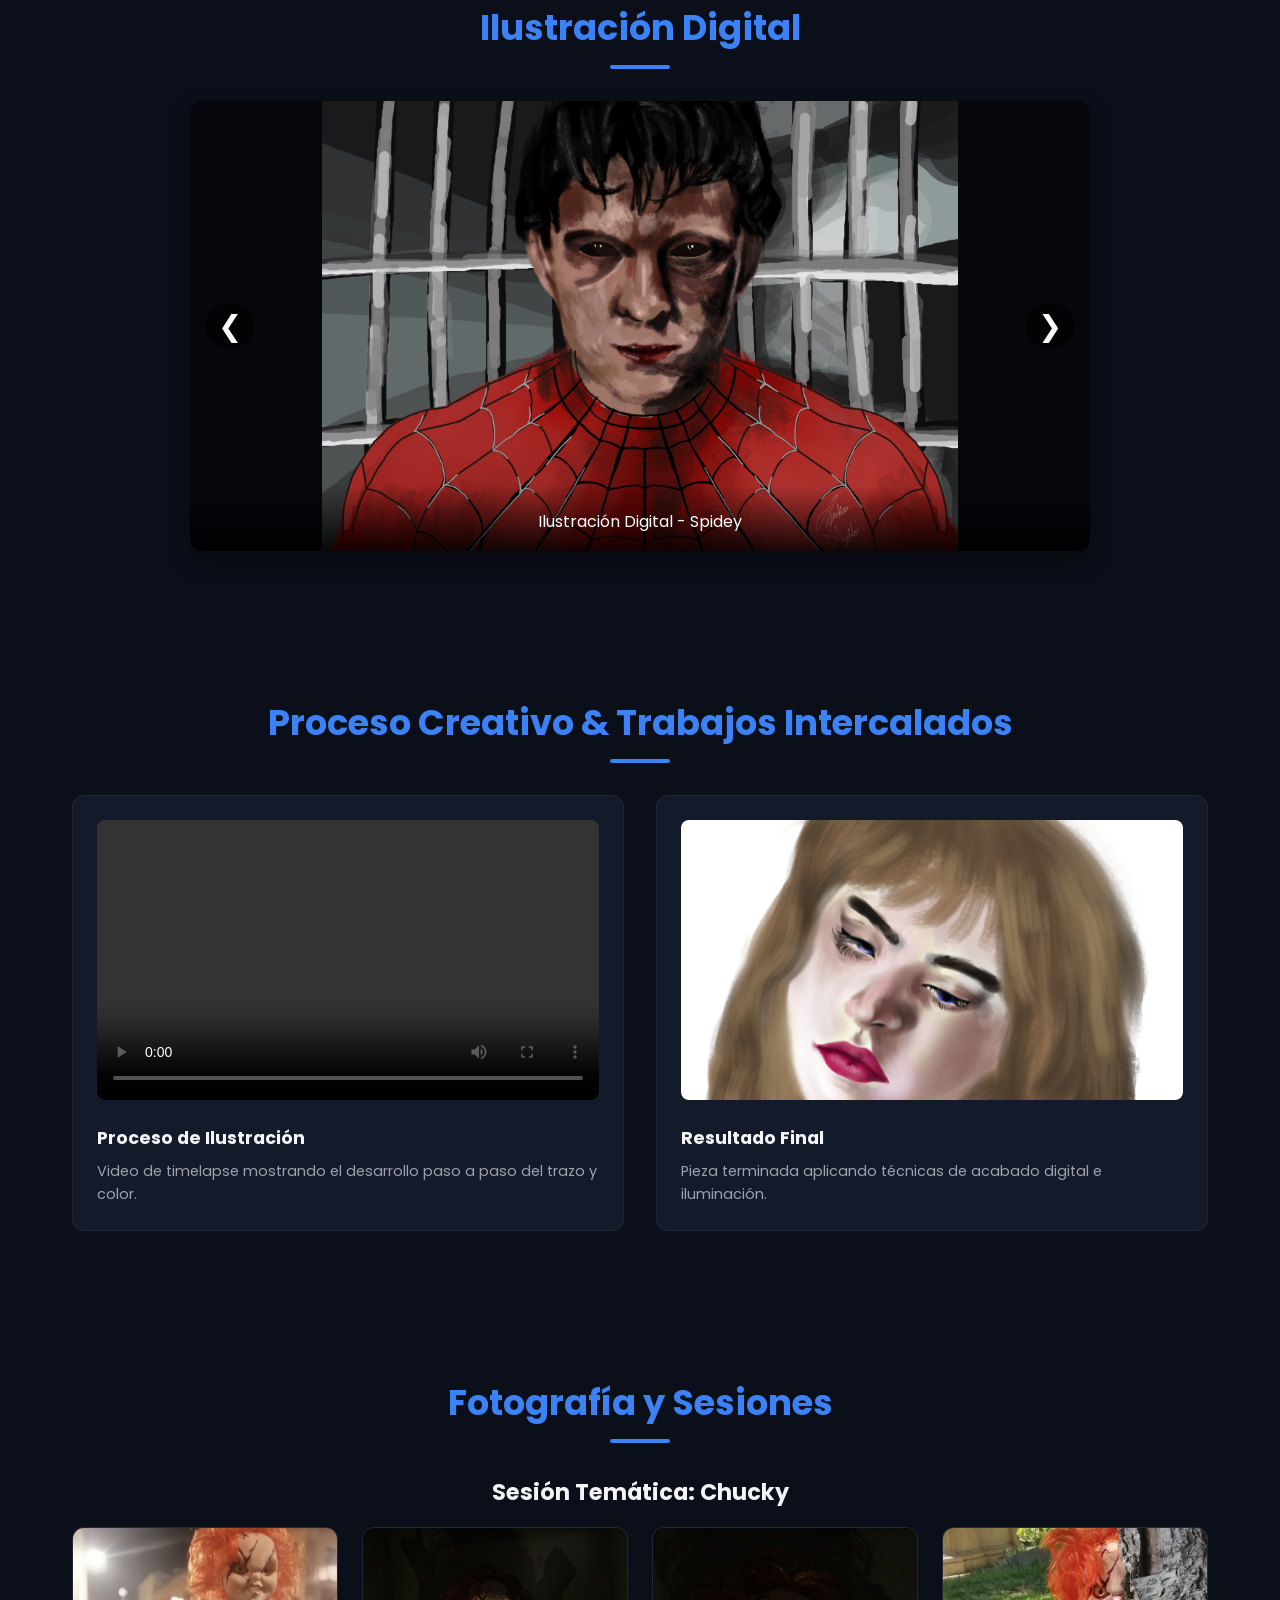
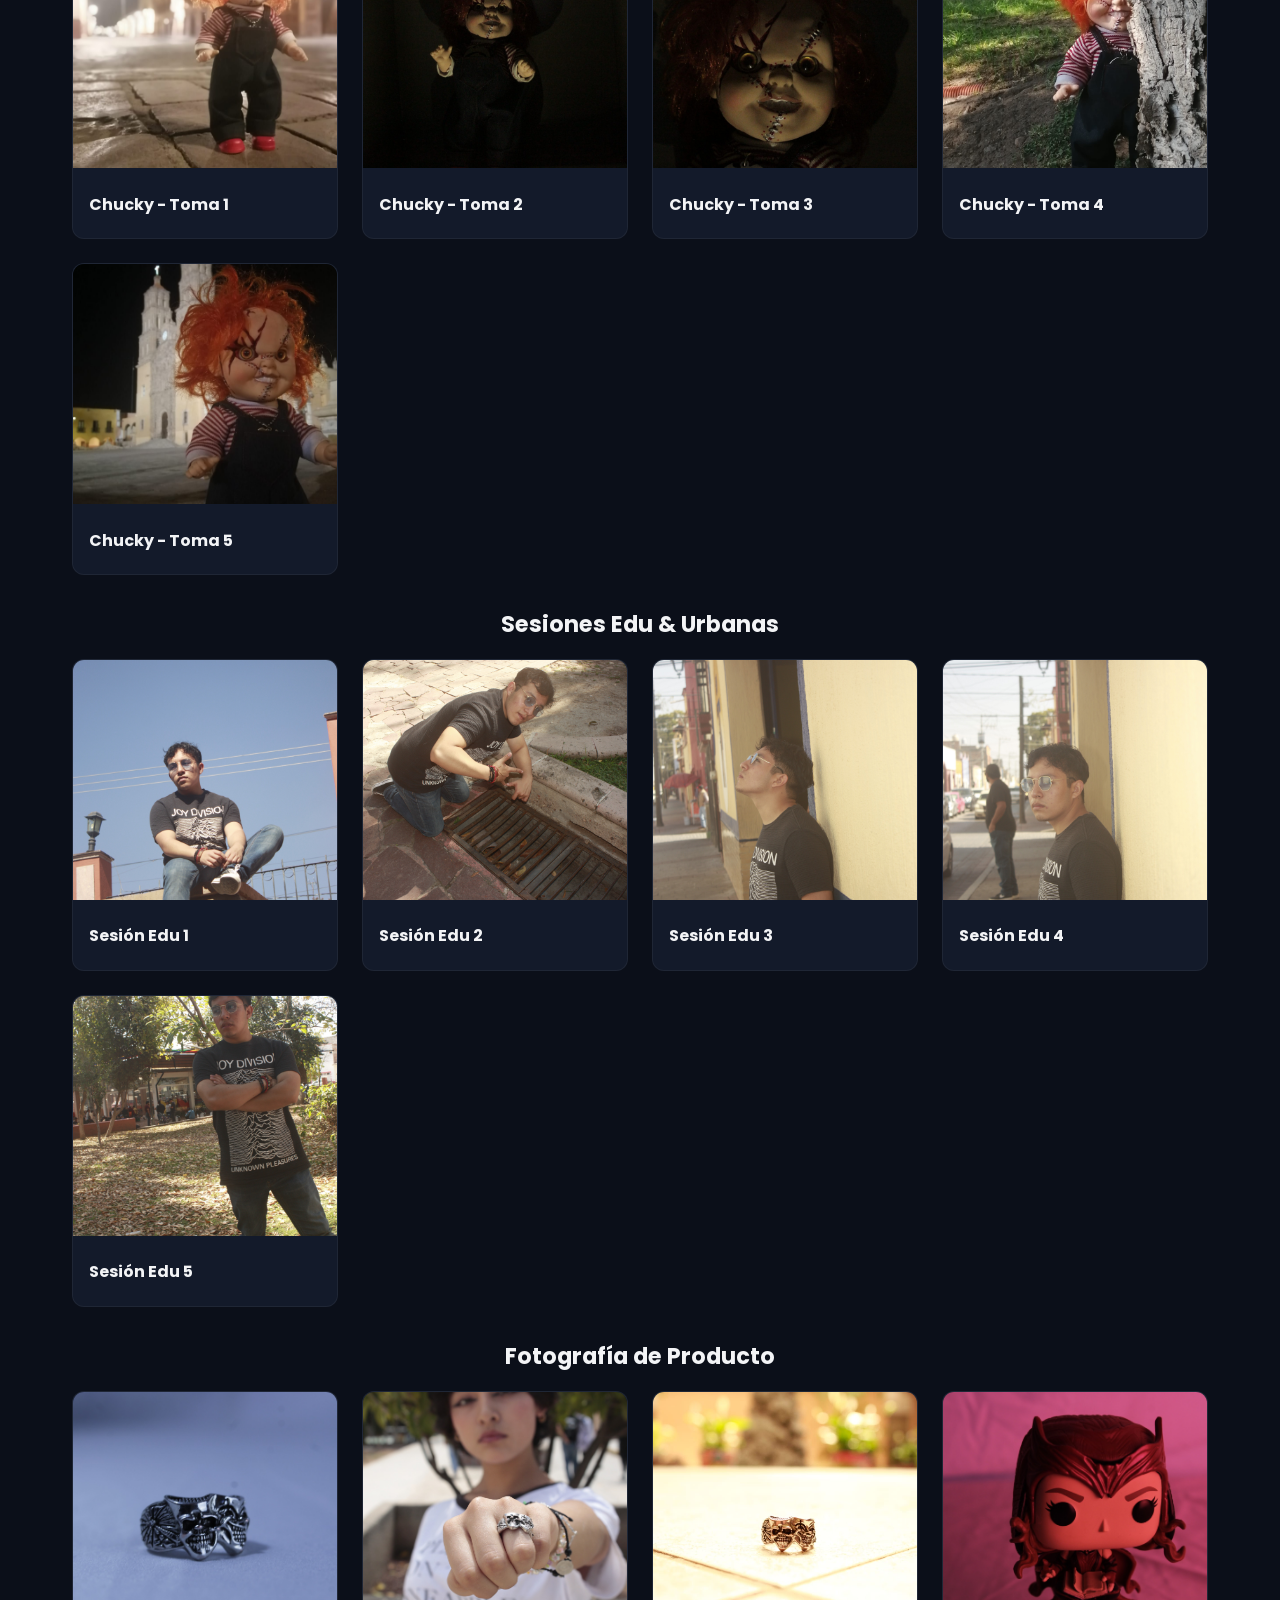
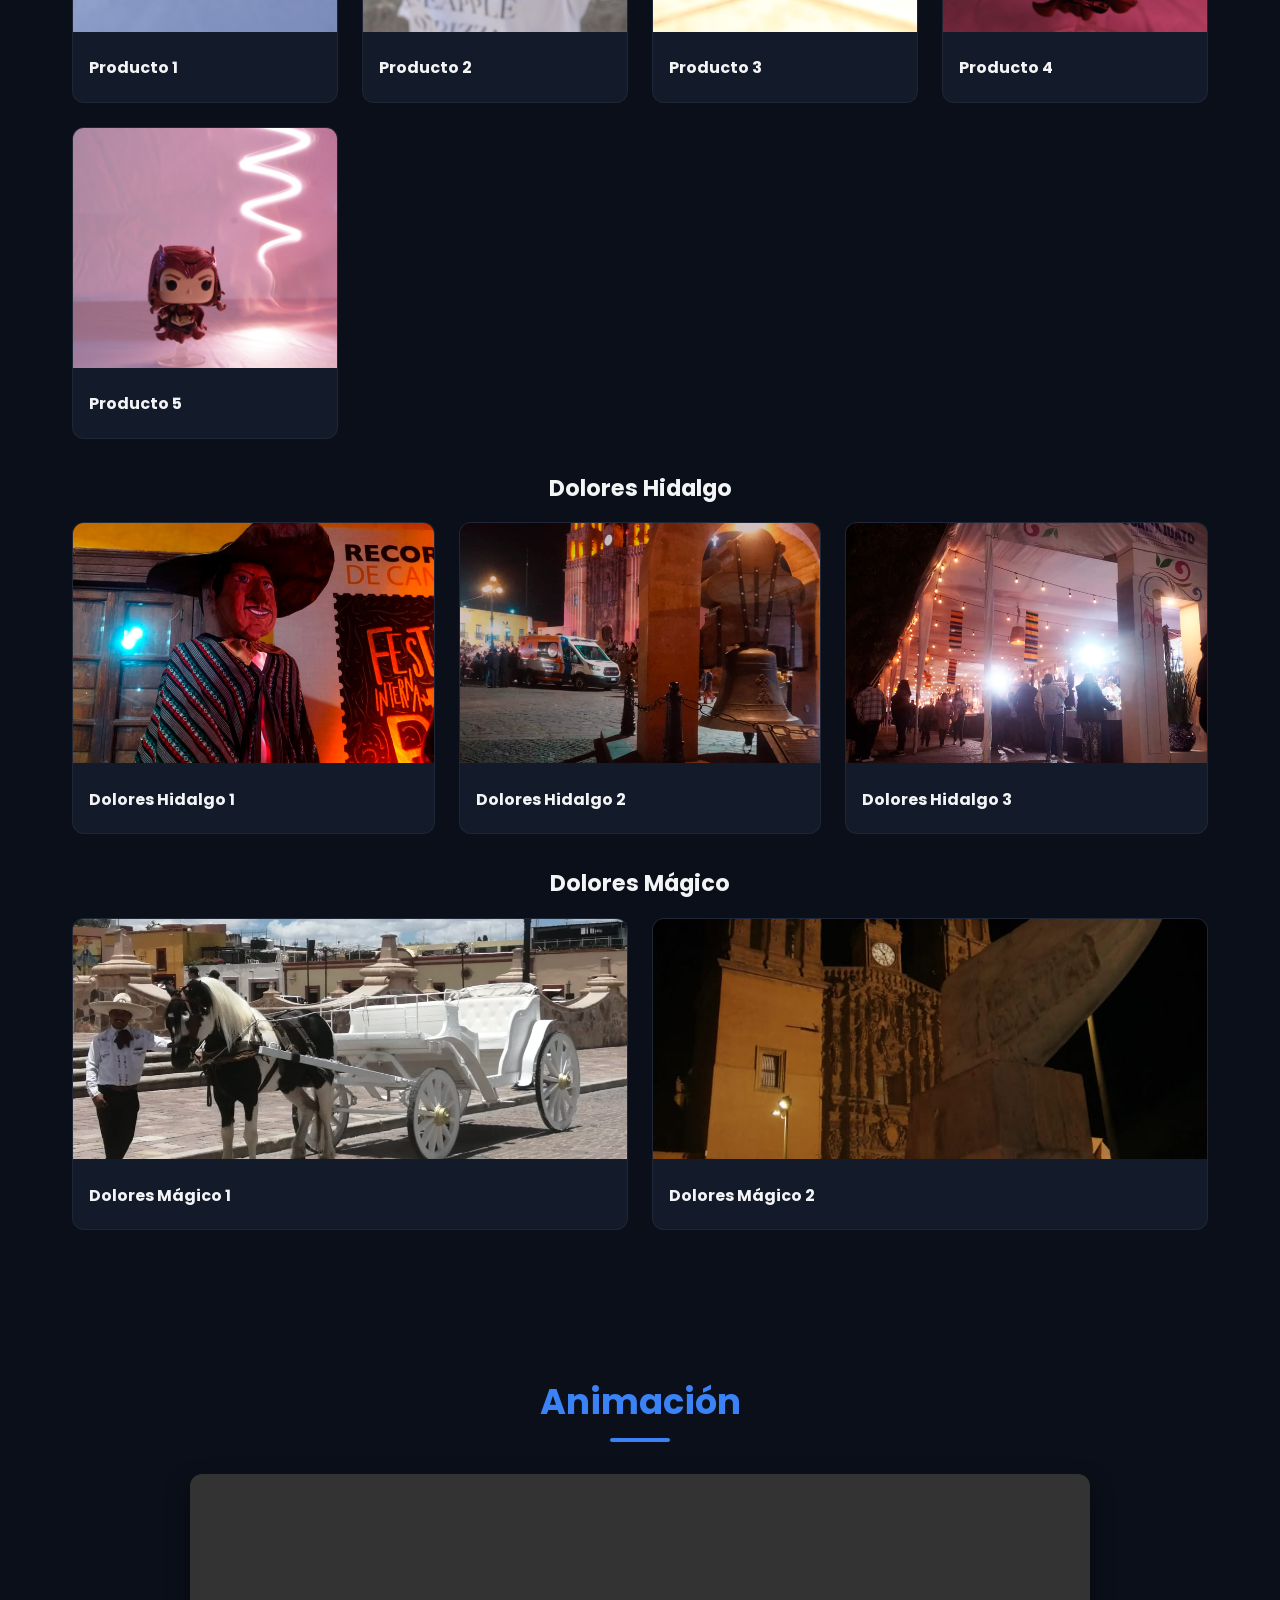
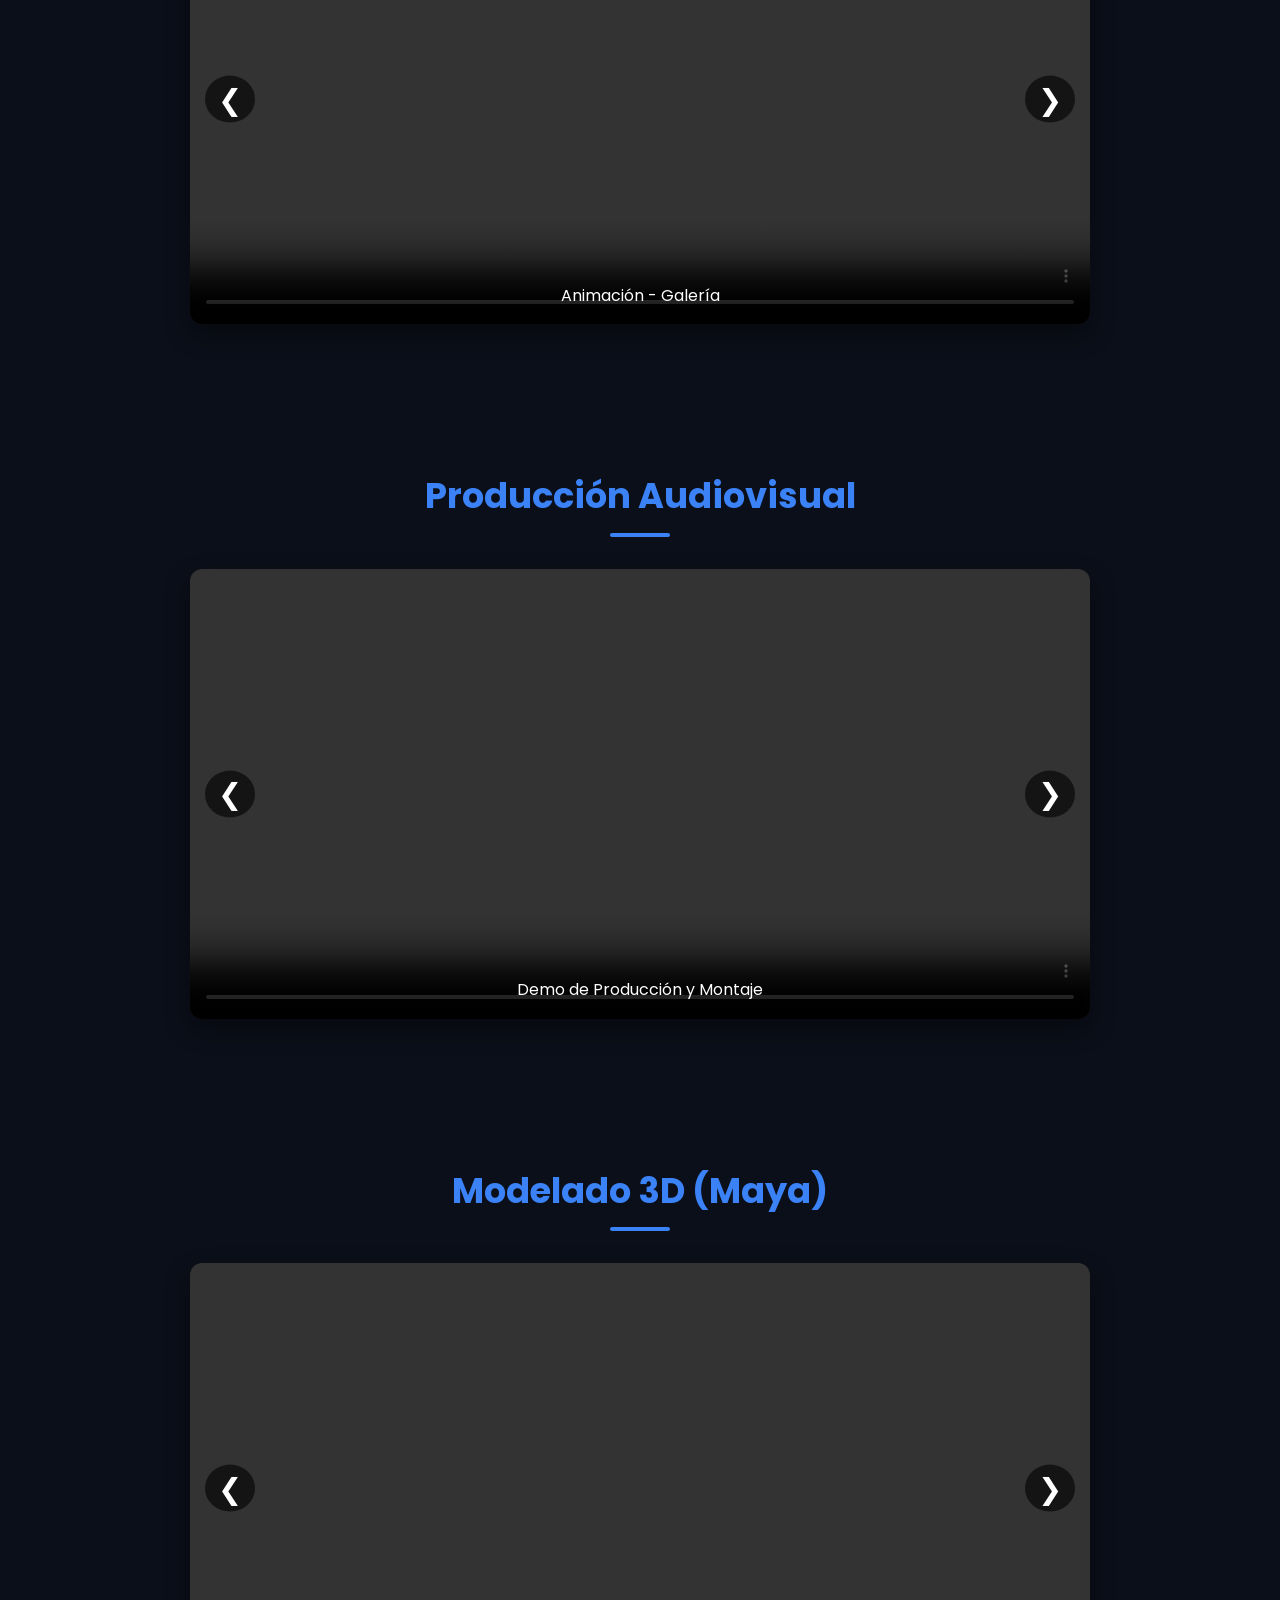
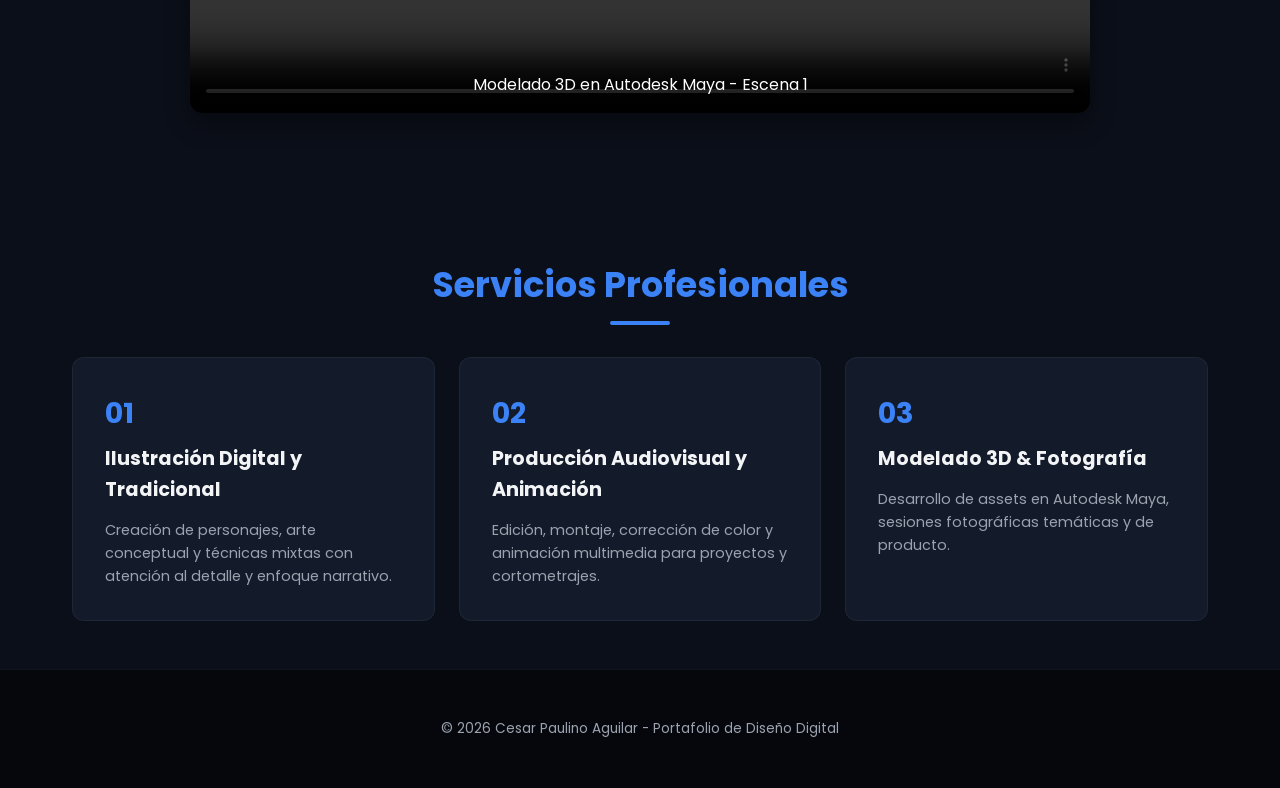
==== commit efe22aa5: "Update index.html" ====
--- a/index.html
+++ b/index.html
@@ -33,11 +33,17 @@
     }
     #intro-screen video { width: 100%; height: 100%; object-fit: cover; }
 
-    /* NAVEGACIÓN */
+    /* NAVEGACIÓN CON LOGO Y TÍTULO A LA IZQUIERDA */
     header { position: fixed; top: 0; left: 0; width: 100%; background: var(--nav-bg); backdrop-filter: blur(10px); z-index: 1000; border-bottom: 1px solid rgba(255, 255, 255, 0.05); }
-    nav { max-width: 1200px; margin: 0 auto; display: flex; justify-content: space-between; align-items: center; padding: 1rem 2rem; }
-    .logo-container img { width: 45px; height: 45px; border-radius: 50%; object-fit: cover; }
-    .nav-links { display: flex; list-style: none; gap: 1.2rem; flex-wrap: wrap; justify-content: flex-end; }
+    nav { max-width: 1300px; margin: 0 auto; display: flex; justify-content: space-between; align-items: center; padding: 0.8rem 2rem; }
+    
+    .nav-brand { display: flex; align-items: center; gap: 0.9rem; text-decoration: none; }
+    .nav-logo { width: 45px; height: 45px; border-radius: 50%; object-fit: cover; border: 2px solid var(--accent-color); }
+    .nav-text-container { display: flex; flex-direction: column; }
+    .nav-name { font-size: 0.95rem; font-weight: 700; color: var(--text-main); letter-spacing: 0.5px; line-height: 1.2; }
+    .nav-sub { font-size: 0.7rem; font-weight: 400; color: var(--accent-color); text-transform: uppercase; letter-spacing: 1px; }
+
+    .nav-links { display: flex; list-style: none; gap: 1.2rem; flex-wrap: wrap; justify-content: flex-end; align-items: center; }
     .nav-links a { color: var(--text-main); text-decoration: none; font-weight: 600; text-transform: uppercase; font-size: 0.75rem; letter-spacing: 1px; transition: color 0.3s; }
     .nav-links a:hover { color: var(--accent-color); }
 
@@ -96,6 +102,7 @@
 
     @media (max-width: 768px) {
       .hero-card { flex-direction: column; text-align: center; padding: 2rem; }
+      nav { flex-direction: column; gap: 1rem; padding: 1rem; }
       .nav-links { justify-content: center; }
       .carousel-slide { height: 300px; }
     }
@@ -108,12 +115,16 @@
     <video src="video/intro.mp4" autoplay muted playsinline></video>
   </div>
 
-  <!-- NAVEGACIÓN -->
+  <!-- NAVEGACIÓN CON LOGO CIRCULAR, NOMBRE Y SUBTÍTULO -->
   <header>
     <nav>
-      <div class="logo-container">
-        <img src="img/logo-aguila.jpeg" alt="Logo" onerror="this.style.display='none'">
-      </div>
+      <a href="#inicio" class="nav-brand">
+        <img src="img/logo-aguila.jpeg" alt="Logo" class="nav-logo" onerror="this.src='img/logo-aguila.png'">
+        <div class="nav-text-container">
+          <span class="nav-name">Paulino Aguilar</span>
+          <span class="nav-sub">Diseñador Digital</span>
+        </div>
+      </a>
       <ul class="nav-links">
         <li><a href="#inicio">Inicio</a></li>
         <li><a href="#tradicional">Tradicional</a></li>
@@ -360,4 +371,4 @@
     }
   </script>
 </body>
-</html>+</html>
